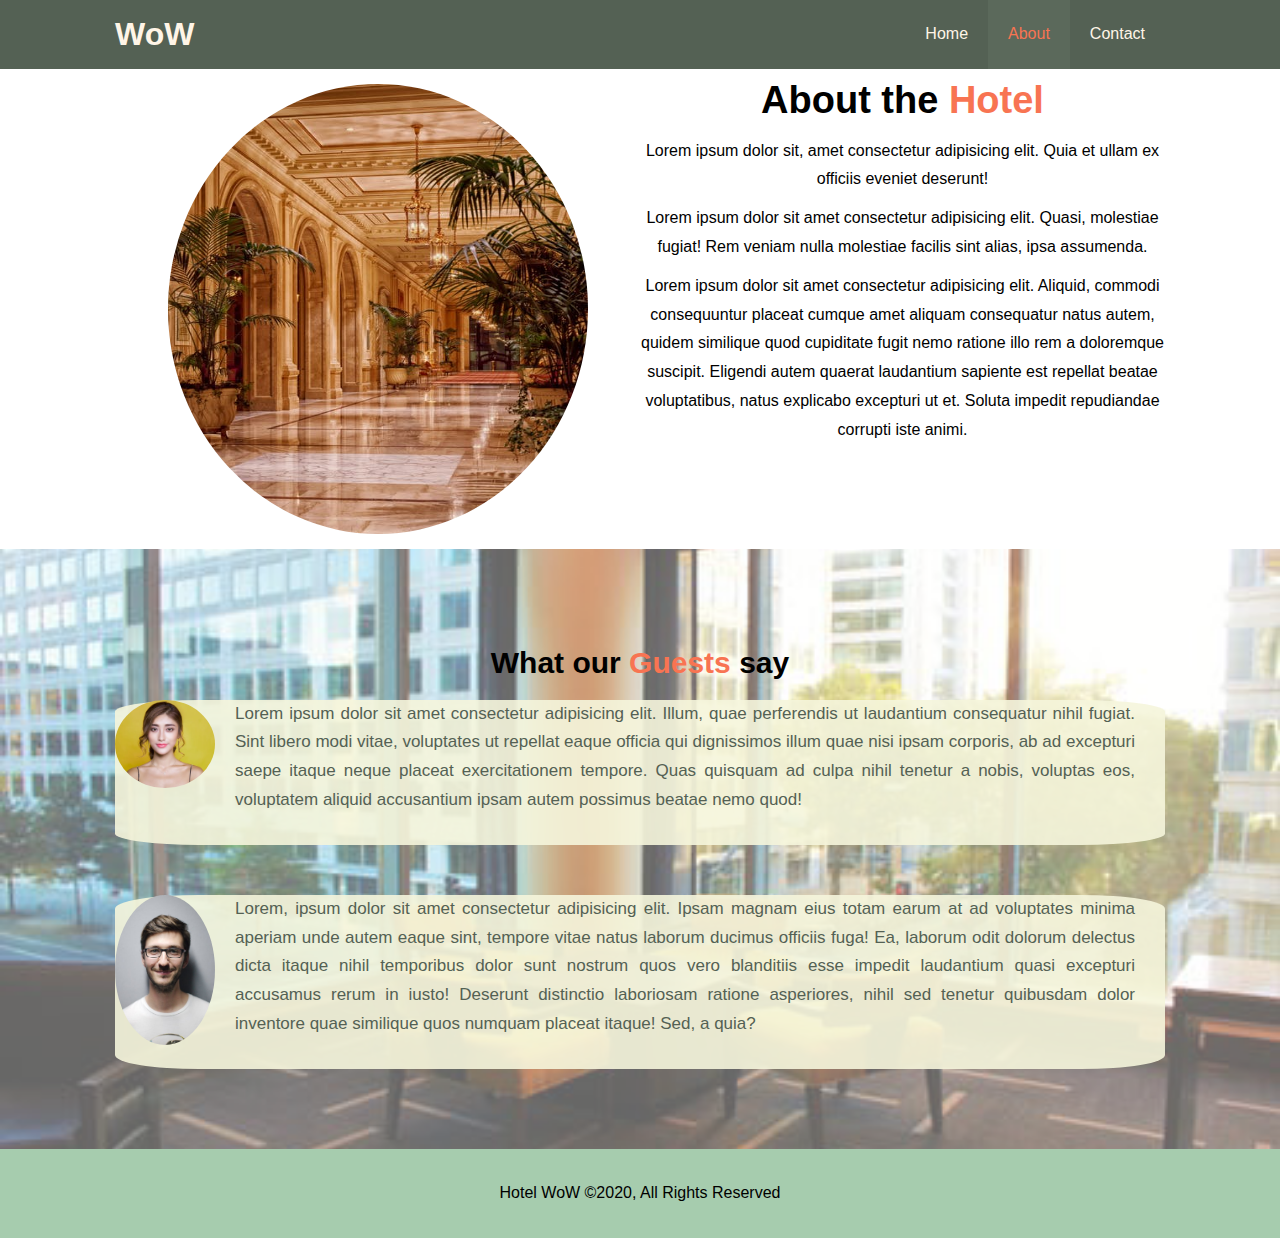
==== about.html @ e4b5e8fc "commit-1" ====
<!DOCTYPE html>
<html lang="en">
  <head>
    <meta charset="UTF-8" />
    <meta name="viewport" content="width=device-width, initial-scale=1.0" />
    <title>My hotel WoW | About</title>
    <meta
      name="descripteion "
      content="Welcome to the one of the cosiest hotels in Ukraine"
    />
    <meta name="keywords" content="hotel, Lviv hotel, cosy place" />
    <link rel="stylesheet" href="css/style.css" />
  </head>
  <body>
    <!-- HEADER -->
    <header>
      <nav id="navbar">
        <div class="container">
          <h1 class="logo"><a href="index.html">WoW</a></h1>
          <ul>
            <li><a href="index.html">Home</a></li>
            <li><a class="current" href="about.html">About</a></li>
            <li><a href="contact.html">Contact</a></li>
          </ul>
        </div>
      </nav>
    </header>

    <!-- First section -->
    <section id="info">
      <div class="container">
        <!-- subsection-1 -->
        <div class="info-left">
          <img src="./images/hall.jpeg" alt="" />
        </div>

        <!-- subsection-2 -->
        <div class="info-right">
          <h3 class="large-heading">About the <span class="main-color" >Hotel</span> </h3>
          <p>
            Lorem ipsum dolor sit, amet consectetur adipisicing elit. Quia et
            ullam ex officiis eveniet deserunt!
          </p>
          <p>
            Lorem ipsum dolor sit amet consectetur adipisicing elit. Quasi,
            molestiae fugiat! Rem veniam nulla molestiae facilis sint alias,
            ipsa assumenda.
          </p>
          <p>
            Lorem ipsum dolor sit amet consectetur adipisicing elit. Aliquid,
            commodi consequuntur placeat cumque amet aliquam consequatur natus
            autem, quidem similique quod cupiditate fugit nemo ratione illo rem
            a doloremque suscipit. Eligendi autem quaerat laudantium sapiente
            est repellat beatae voluptatibus, natus explicabo excepturi ut et.
            Soluta impedit repudiandae corrupti iste animi.
          </p>
        </div>
      </div>
    </section>

    <div class="clr"></div>

    <!-- Second Section -->

    <section id="comments">
      <div class="container">
        <h1 class="large-heading">What our <span class="main-color">Guests</span>  say</h1>
        <div class="person1">
          <img src="/images/girl.jpeg" alt="Jane">
          <p>Lorem ipsum dolor sit amet consectetur adipisicing elit. Illum, quae perferendis ut laudantium consequatur nihil fugiat. Sint libero modi vitae, voluptates ut repellat eaque officia qui dignissimos illum quae nisi ipsam corporis, ab ad excepturi saepe itaque neque placeat exercitationem tempore. Quas quisquam ad culpa nihil tenetur a nobis, voluptas eos, voluptatem aliquid accusantium ipsam autem possimus beatae nemo quod!</p>
          
        </div>
        <div class="person2">
          <img src="/images/boy.jpeg" alt="David">
          <p>Lorem, ipsum dolor sit amet consectetur adipisicing elit. Ipsam magnam eius totam earum at ad voluptates minima aperiam unde autem eaque sint, tempore vitae natus laborum ducimus officiis fuga! Ea, laborum odit dolorum delectus dicta itaque nihil temporibus dolor sunt nostrum quos vero blanditiis esse impedit laudantium quasi excepturi accusamus rerum in iusto! Deserunt distinctio laboriosam ratione asperiores, nihil sed tenetur quibusdam dolor inventore quae similique quos numquam placeat itaque! Sed, a quia?</p>
        </div>

      </div>
    </section>


    <div class="clr"></div>

    <footer id="footer-main">
      <p>Hotel WoW &copy;2020, All Rights Reserved</p>
    </footer>
  </body>
</html>
---- css/style.css ----
/* Reset browser's default settings */
* {
  margin: 0;
  padding: 0;
  box-sizing: border-box;
}

/* Main Styling */
body {
  font-family: Arial, Helvetica, sans-serif;
  line-height: 1.8em;
}

/* Overall styling */
.container {
  max-width: 1110px;
  padding: 0 30px;
  overflow: auto;
  margin: auto;
}
.lead {
  font-size: 20px;
}
.main-color {
  color: rgb(248, 116, 82);
}
.btn {
  color: bisque;
  display: inline-block;
  padding: 10px 30px;
  background: rgba(159, 185, 171, 0.4);
  border: none;
  cursor: pointer;
}

.btn:hover {
  color: rgb(233, 197, 188);
  background: rgba(180, 199, 189, 0.4);
}

/* Links */
a {
  color: seagreen;
  text-decoration: none;
}

h1,
h2,
h3 {
  margin-bottom: 20px;
}
p {
  margin: 10px auto;
}

.large-heading {
  font-size: 38px;
  padding: 2px 0px;
}

/* Navbar */
#navbar {
  background: rgb(84, 97, 84);
  color: rgb(136, 70, 70);
  overflow: auto;
}

#navbar a {
  color: rgb(255, 245, 231);
}

#navbar h1 {
  float: left;
  padding-top: 20px;
}

#navbar ul {
  float: right;
  list-style: none;
}
#navbar ul li {
  text-decoration: none;
  display: block;
  float: left;
  /* padding: 20px;
  border: olivedrab 1px solid; */
}
#navbar ul li a {
  padding: 20px;
  display: block;
  text-align: center;
}

#navbar ul li a:hover,
#navbar ul li a.current {
  background: rgb(91, 105, 91);
  color: rgb(248, 116, 82);
}

/* Main content */
#showcase {
  background: url(../images/front.png) no-repeat bottom center/cover;
  height: 800px;
}
#showcase .show-content {
  color: rgb(2, 34, 5);
  padding-top: 160px;
  text-align: center;
}

#showcase .show-content h1 {
  font-size: 65px;
  line-height: 1.2em;
}

#showcase .show-content p {
  line-height: 1.5em;
  padding: 30px 40px;
  color: rgb(34, 0, 0);
  background: rgba(243, 243, 243, 0.2);
}

/* Home information */

#home {
  height: 400px;
}
/* First block */
div.info-content {
  float: left;
  background: rgb(84, 97, 84);
  color: antiquewhite;
  width: 50%;
  height: 100%;
  padding: 25px 20px;
  overflow: hidden;
  text-align: center;
}
div.info-content p {
  padding-bottom: 30px;
}
a.read-more {
  color: bisque;
  background: rgba(241, 241, 239, 0.2);
  padding: 15px 25px;
}
a.read-more:hover {
  background: rgb(91, 105, 91);
  color: rgb(248, 116, 82);
}

/* Second block */
div.info-img {
  float: right;
  background: url(../images/old-building.png) no-repeat center center/cover;
  width: 50%;
  min-height: 100%;
}

/* Features */

.box {
  width: 33.3%;
  float: left;
  padding-bottom: 30px;
  text-align: center;
  background: honeydew;
}
.box i {
  padding: 20px 10px;
}

.clr {
  clear: both;
}

/* Footer */
#footer-main {
  background: rgb(166, 204, 174);
  /* display: inline-block; */
  width: 100%;
  height: 100%;
  text-align: center;
  padding: 20px 30px;
}

/* ABOUT PAGE */
#info {
  padding: 15px 0px;
}

/* Subsection-1 */
#info .info-left {
  float: left;
  width: 50%;
  min-height: 100%;
}
div.info-left img {
  display: block;
  margin: auto;
  width: 80%;
  height: 450px;
  border-radius: 55%;
}
/* Subsection-2 */
#info .info-right {
  float: right;
  width: 50%;
  min-height: 100%;
  text-align: center;
}


/* Second Section */
#comments{
  background: url(../images/comments.png) no-repeat center center/cover;
  height: 600px;
}
#comments h1{
  font-size: 30px;
  padding-top: 100px;
  text-align: center;

}

#comments p{
  text-align: justify;
  padding: 0px 30px 30px 30px;
  color: rgb(84, 97, 84);
  font-size: 17px;
  
}

div.person1, div.person2{
   margin-bottom: 50px;
   background-color: rgba(245, 245, 220, 0.9);
   border-radius: 8%;
  
}
div.person1:hover, div.person2:hover{
  margin-bottom: 20px;
  background-color: rgb(245, 245, 220);
  border-radius: 8%;
 
}

#comments img{
  width: 100px;
  height: auto;
  border-radius: 80%;
  float: left;
  margin-right: 20px;
  
 
}
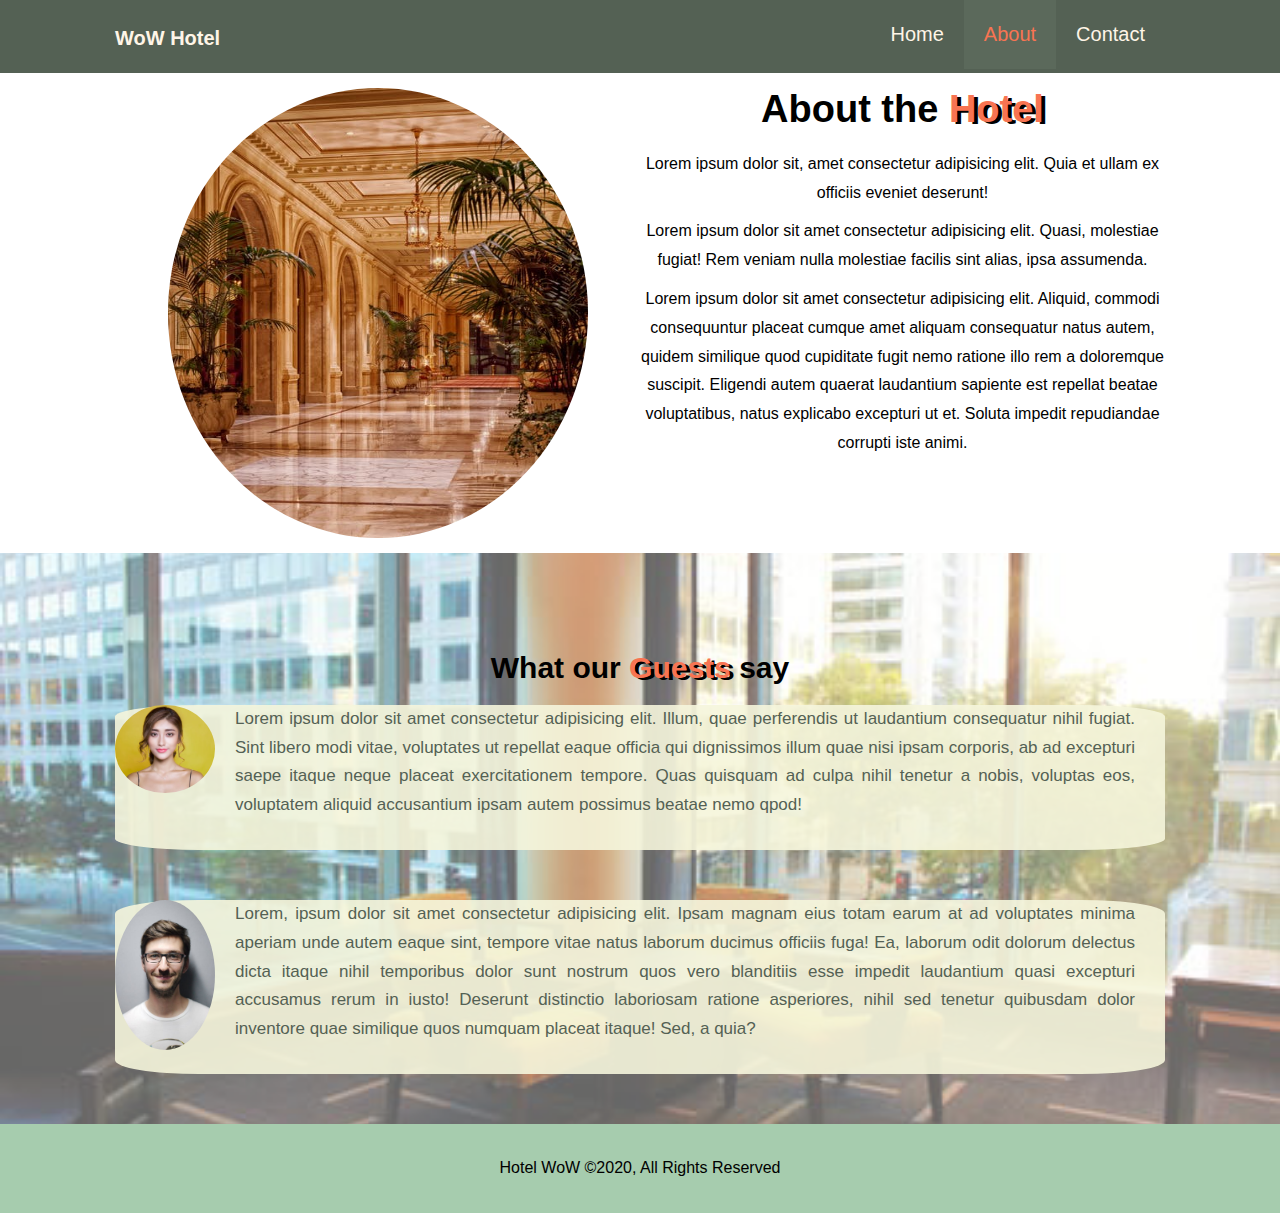
==== commit 31dacfb9: "completed all pages" ====
--- a/about.html
+++ b/about.html
@@ -16,7 +16,7 @@
     <header>
       <nav id="navbar">
         <div class="container">
-          <h1 class="logo"><a href="index.html">WoW</a></h1>
+          <h1 class="logo"><a href="index.html">WoW Hotel</a></h1>
           <ul>
             <li><a href="index.html">Home</a></li>
             <li><a class="current" href="about.html">About</a></li>
@@ -36,7 +36,9 @@
 
         <!-- subsection-2 -->
         <div class="info-right">
-          <h3 class="large-heading">About the <span class="main-color" >Hotel</span> </h3>
+          <h3 class="large-heading">
+            About the <span class="main-color">Hotel</span>
+          </h3>
           <p>
             Lorem ipsum dolor sit, amet consectetur adipisicing elit. Quia et
             ullam ex officiis eveniet deserunt!
@@ -64,20 +66,36 @@
 
     <section id="comments">
       <div class="container">
-        <h1 class="large-heading">What our <span class="main-color">Guests</span>  say</h1>
+        <h1 class="large-heading">
+          What our <span class="main-color">Guests</span> say
+        </h1>
         <div class="person1">
-          <img src="/images/girl.jpeg" alt="Jane">
-          <p>Lorem ipsum dolor sit amet consectetur adipisicing elit. Illum, quae perferendis ut laudantium consequatur nihil fugiat. Sint libero modi vitae, voluptates ut repellat eaque officia qui dignissimos illum quae nisi ipsam corporis, ab ad excepturi saepe itaque neque placeat exercitationem tempore. Quas quisquam ad culpa nihil tenetur a nobis, voluptas eos, voluptatem aliquid accusantium ipsam autem possimus beatae nemo quod!</p>
-          
+          <img src="./images/girl.jpeg" alt="Jane" />
+          <p>
+            Lorem ipsum dolor sit amet consectetur adipisicing elit. Illum, quae
+            perferendis ut laudantium consequatur nihil fugiat. Sint libero modi
+            vitae, voluptates ut repellat eaque officia qui dignissimos illum
+            quae nisi ipsam corporis, ab ad excepturi saepe itaque neque placeat
+            exercitationem tempore. Quas quisquam ad culpa nihil tenetur a
+            nobis, voluptas eos, voluptatem aliquid accusantium ipsam autem
+            possimus beatae nemo qpod!
+          </p>
         </div>
         <div class="person2">
-          <img src="/images/boy.jpeg" alt="David">
-          <p>Lorem, ipsum dolor sit amet consectetur adipisicing elit. Ipsam magnam eius totam earum at ad voluptates minima aperiam unde autem eaque sint, tempore vitae natus laborum ducimus officiis fuga! Ea, laborum odit dolorum delectus dicta itaque nihil temporibus dolor sunt nostrum quos vero blanditiis esse impedit laudantium quasi excepturi accusamus rerum in iusto! Deserunt distinctio laboriosam ratione asperiores, nihil sed tenetur quibusdam dolor inventore quae similique quos numquam placeat itaque! Sed, a quia?</p>
+          <img src="./images/boy.jpeg" alt="David" />
+          <p>
+            Lorem, ipsum dolor sit amet consectetur adipisicing elit. Ipsam
+            magnam eius totam earum at ad voluptates minima aperiam unde autem
+            eaque sint, tempore vitae natus laborum ducimus officiis fuga! Ea,
+            laborum odit dolorum delectus dicta itaque nihil temporibus dolor
+            sunt nostrum quos vero blanditiis esse impedit laudantium quasi
+            excepturi accusamus rerum in iusto! Deserunt distinctio laboriosam
+            ratione asperiores, nihil sed tenetur quibusdam dolor inventore quae
+            similique quos numquam placeat itaque! Sed, a quia?
+          </p>
         </div>
-
       </div>
     </section>
-
 
     <div class="clr"></div>
 
--- a/css/style.css
+++ b/css/style.css
@@ -23,25 +23,31 @@
 }
 .main-color {
   color: rgb(248, 116, 82);
+  text-shadow: 4px 2px black;
+  line-height: 1em;
 }
 .btn {
   color: bisque;
   display: inline-block;
-  padding: 10px 30px;
-  background: rgba(159, 185, 171, 0.4);
+  padding: 15px 30px;
+  margin-bottom: 50px;
+  background: rgb(73, 102, 86);
+  font-size: 17px;
   border: none;
+  border-radius: 3px;
   cursor: pointer;
 }
 
 .btn:hover {
-  color: rgb(233, 197, 188);
-  background: rgba(180, 199, 189, 0.4);
+  color: rgb(255, 222, 181);
+  background: rgb(82, 109, 95);
 }
 
 /* Links */
 a {
   color: seagreen;
   text-decoration: none;
+  font-size: 20px;
 }
 
 h1,
@@ -59,6 +65,7 @@
 }
 
 /* Navbar */
+
 #navbar {
   background: rgb(84, 97, 84);
   color: rgb(136, 70, 70);
@@ -82,8 +89,6 @@
   text-decoration: none;
   display: block;
   float: left;
-  /* padding: 20px;
-  border: olivedrab 1px solid; */
 }
 #navbar ul li a {
   padding: 20px;
@@ -162,10 +167,26 @@
 .box {
   width: 33.3%;
   float: left;
-  padding-bottom: 30px;
+  padding-bottom: 20px;
   text-align: center;
   background: honeydew;
-}
+  overflow: hidden;
+  height: auto;
+}
+.box.two {
+  background-color: rgb(248, 116, 82);
+}
+.box.two:hover {
+  background-color: rgb(250, 124, 92);
+  color: rgb(17, 17, 17);
+}
+
+.box.one:hover,
+.box.three:hover {
+  background: rgb(24, 34, 27);
+  color: honeydew;
+}
+
 .box i {
   padding: 20px 10px;
 }
@@ -177,7 +198,6 @@
 /* Footer */
 #footer-main {
   background: rgb(166, 204, 174);
-  /* display: inline-block; */
   width: 100%;
   height: 100%;
   text-align: center;
@@ -210,46 +230,86 @@
   text-align: center;
 }
 
-
 /* Second Section */
-#comments{
+#comments {
   background: url(../images/comments.png) no-repeat center center/cover;
-  height: 600px;
-}
-#comments h1{
+  height: auto;
+}
+#comments h1 {
   font-size: 30px;
   padding-top: 100px;
   text-align: center;
-
-}
-
-#comments p{
+}
+
+#comments p {
   text-align: justify;
   padding: 0px 30px 30px 30px;
   color: rgb(84, 97, 84);
   font-size: 17px;
-  
-}
-
-div.person1, div.person2{
-   margin-bottom: 50px;
-   background-color: rgba(245, 245, 220, 0.9);
-   border-radius: 8%;
-  
-}
-div.person1:hover, div.person2:hover{
-  margin-bottom: 20px;
+}
+
+div.person1,
+div.person2 {
+  margin-bottom: 50px;
+  background-color: rgba(245, 245, 220, 0.9);
+  border-radius: 8%;
+}
+div.person1:hover,
+div.person2:hover {
+  margin-bottom: 50px;
   background-color: rgb(245, 245, 220);
   border-radius: 8%;
- 
-}
-
-#comments img{
+}
+
+#comments img {
   width: 100px;
   height: auto;
   border-radius: 80%;
   float: left;
   margin-right: 20px;
-  
- 
-}+}
+
+/* Form */
+#main-form {
+  height: 600px;
+  margin-top: 20px;
+}
+#main-form h1,
+p {
+  text-align: center;
+}
+#main-form p {
+  font-size: 17px;
+}
+
+#main-form input,
+#main-form textarea {
+  width: 100%;
+  padding: 15px;
+  margin-bottom: 20px;
+  border-radius: 5px;
+}
+
+#main-form input:focus,
+#main-form textarea:focus {
+  outline: none;
+  border-color: rgb(179, 192, 185);
+}
+
+#main-form label {
+  display: block;
+  margin-bottom: 13px;
+  font-size: 18px;
+}
+
+div.submit {
+  margin: 10px;
+}
+#features.sub {
+  margin-top: 60px;
+  overflow: auto;
+}
+
+button.btn {
+  padding: 20px 60px;
+}
